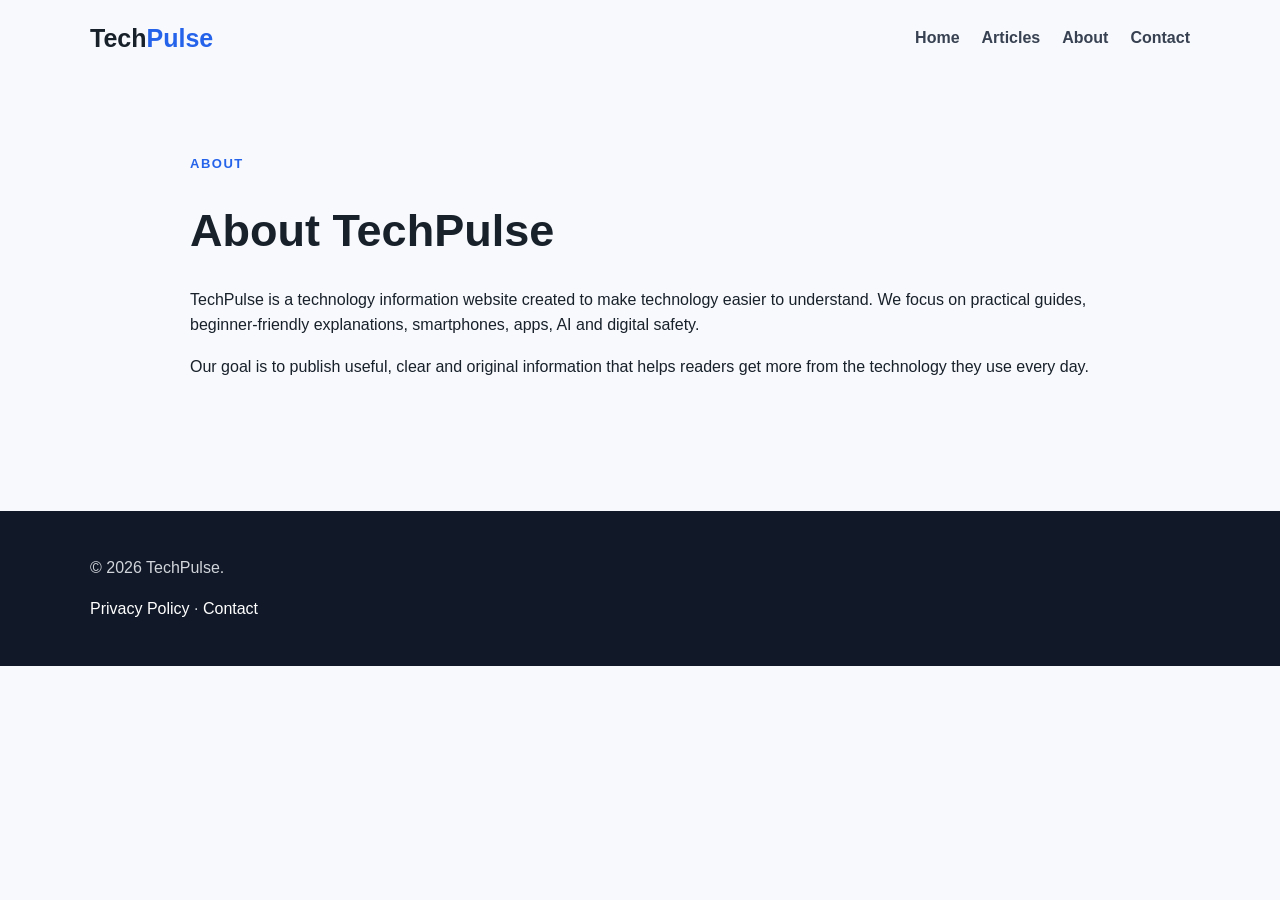
==== about.html @ c0c33f80 "Add files via upload" ====
<!DOCTYPE html>
<html lang="en"><head><meta charset="UTF-8"><meta name="viewport" content="width=device-width, initial-scale=1.0"><title>About | TechPulse</title><link rel="stylesheet" href="style.css"></head>
<body><header><div class="container nav"><a class="logo" href="index.html">Tech<span>Pulse</span></a><nav><a href="index.html">Home</a><a href="articles.html">Articles</a><a href="about.html">About</a><a href="contact.html">Contact</a></nav></div></header>
<main class="container page"><p class="tag">ABOUT</p><h1>About TechPulse</h1><p>TechPulse is a technology information website created to make technology easier to understand. We focus on practical guides, beginner-friendly explanations, smartphones, apps, AI and digital safety.</p><p>Our goal is to publish useful, clear and original information that helps readers get more from the technology they use every day.</p></main>
<footer><div class="container"><p>© 2026 TechPulse.</p><p><a href="privacy.html">Privacy Policy</a> · <a href="contact.html">Contact</a></p></div></footer></body></html>
---- style.css ----
*{box-sizing:border-box}body{margin:0;font-family:Arial,sans-serif;color:#18202a;background:#f7f9fc;line-height:1.6}.container{width:min(1100px,92%);margin:auto}.nav{display:flex;justify-content:space-between;align-items:center;padding:18px 0}.logo{font-size:25px;font-weight:800;color:#18202a;text-decoration:none}.logo span{color:#2563eb}nav{display:flex;gap:22px}nav a{color:#374151;text-decoration:none;font-weight:600}.hero{padding:95px 0;background:linear-gradient(135deg,#eef4ff,#fff)}.tag{font-size:13px;font-weight:800;letter-spacing:1.5px;color:#2563eb}.hero h1{max-width:700px;font-size:clamp(40px,7vw,70px);line-height:1.05;margin:12px 0}.lead{max-width:650px;font-size:20px;color:#5b6472}.button{display:inline-block;background:#2563eb;color:white;padding:13px 22px;border-radius:8px;text-decoration:none;font-weight:700;margin-top:15px}.section{padding:55px 0}.grid{display:grid;grid-template-columns:repeat(3,1fr);gap:22px}.card,.post{background:white;border:1px solid #e5e9f0;border-radius:14px;padding:25px;box-shadow:0 5px 20px rgba(20,30,50,.04)}.icon{font-size:34px}.card h3{font-size:21px}.card a,.post a,.email{color:#2563eb;font-weight:700}.newsletter{padding-top:10px}.page{padding:65px 0;max-width:900px}.page h1{font-size:45px;line-height:1.15}.post{margin:25px 0}.post h2{margin-top:0}footer{margin-top:50px;padding:28px 0;background:#111827;color:#d1d5db}footer a{color:#fff;text-decoration:none}@media(max-width:700px){.nav{align-items:flex-start;gap:15px;flex-direction:column}nav{gap:13px;flex-wrap:wrap}.hero{padding:65px 0}.grid{grid-template-columns:1fr}.page h1{font-size:36px}}
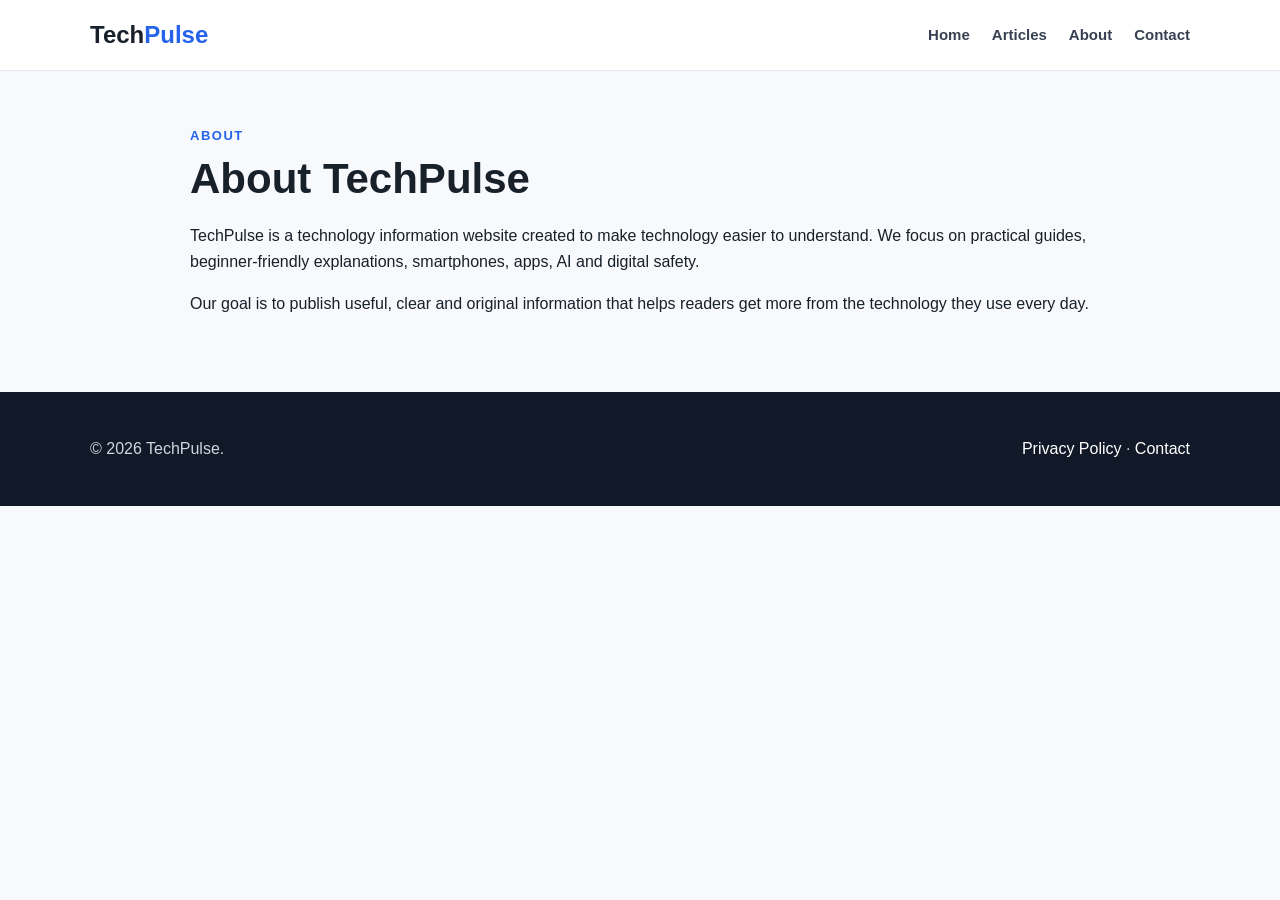
==== commit db998516: "Update about.html" ====
--- a/about.html
+++ b/about.html
@@ -1,5 +1,60 @@
 <!DOCTYPE html>
-<html lang="en"><head><meta charset="UTF-8"><meta name="viewport" content="width=device-width, initial-scale=1.0"><title>About | TechPulse</title><link rel="stylesheet" href="style.css"></head>
-<body><header><div class="container nav"><a class="logo" href="index.html">Tech<span>Pulse</span></a><nav><a href="index.html">Home</a><a href="articles.html">Articles</a><a href="about.html">About</a><a href="contact.html">Contact</a></nav></div></header>
-<main class="container page"><p class="tag">ABOUT</p><h1>About TechPulse</h1><p>TechPulse is a technology information website created to make technology easier to understand. We focus on practical guides, beginner-friendly explanations, smartphones, apps, AI and digital safety.</p><p>Our goal is to publish useful, clear and original information that helps readers get more from the technology they use every day.</p></main>
-<footer><div class="container"><p>© 2026 TechPulse.</p><p><a href="privacy.html">Privacy Policy</a> · <a href="contact.html">Contact</a></p></div></footer></body></html>+<html lang="en">
+<head>
+  <meta charset="UTF-8">
+  <meta name="viewport" content="width=device-width, initial-scale=1.0">
+  <title>About | TechPulse</title>
+  <link rel="stylesheet" href="style.css">
+</head>
+<body>
+<header>
+  <div class="container nav">
+    <a class="logo" href="index.html">Tech<span>Pulse</span></a>
+    <button class="menu-toggle" aria-label="Toggle menu" aria-expanded="false">
+      <span></span>
+      <span></span>
+      <span></span>
+    </button>
+    <nav id="main-nav">
+      <a href="index.html">Home</a>
+      <a href="articles.html">Articles</a>
+      <a href="about.html">About</a>
+      <a href="contact.html">Contact</a>
+    </nav>
+  </div>
+</header>
+
+<main class="container page">
+  <p class="tag">ABOUT</p>
+  <h1>About TechPulse</h1>
+  <p>TechPulse is a technology information website created to make technology easier to understand. We focus on practical guides, beginner-friendly explanations, smartphones, apps, AI and digital safety.</p>
+  <p>Our goal is to publish useful, clear and original information that helps readers get more from the technology they use every day.</p>
+</main>
+
+<footer>
+  <div class="container">
+    <p>© 2026 TechPulse.</p>
+    <p><a href="privacy.html">Privacy Policy</a> · <a href="contact.html">Contact</a></p>
+  </div>
+</footer>
+
+<script>
+  const toggle = document.querySelector('.menu-toggle');
+  const nav = document.getElementById('main-nav');
+
+  toggle.addEventListener('click', () => {
+    const isOpen = nav.classList.toggle('open');
+    toggle.classList.toggle('active');
+    toggle.setAttribute('aria-expanded', isOpen);
+  });
+
+  nav.querySelectorAll('a').forEach(link => {
+    link.addEventListener('click', () => {
+      nav.classList.remove('open');
+      toggle.classList.remove('active');
+      toggle.setAttribute('aria-expanded', 'false');
+    });
+  });
+</script>
+</body>
+</html>
--- a/style.css
+++ b/style.css
@@ -1 +1,414 @@
-*{box-sizing:border-box}body{margin:0;font-family:Arial,sans-serif;color:#18202a;background:#f7f9fc;line-height:1.6}.container{width:min(1100px,92%);margin:auto}.nav{display:flex;justify-content:space-between;align-items:center;padding:18px 0}.logo{font-size:25px;font-weight:800;color:#18202a;text-decoration:none}.logo span{color:#2563eb}nav{display:flex;gap:22px}nav a{color:#374151;text-decoration:none;font-weight:600}.hero{padding:95px 0;background:linear-gradient(135deg,#eef4ff,#fff)}.tag{font-size:13px;font-weight:800;letter-spacing:1.5px;color:#2563eb}.hero h1{max-width:700px;font-size:clamp(40px,7vw,70px);line-height:1.05;margin:12px 0}.lead{max-width:650px;font-size:20px;color:#5b6472}.button{display:inline-block;background:#2563eb;color:white;padding:13px 22px;border-radius:8px;text-decoration:none;font-weight:700;margin-top:15px}.section{padding:55px 0}.grid{display:grid;grid-template-columns:repeat(3,1fr);gap:22px}.card,.post{background:white;border:1px solid #e5e9f0;border-radius:14px;padding:25px;box-shadow:0 5px 20px rgba(20,30,50,.04)}.icon{font-size:34px}.card h3{font-size:21px}.card a,.post a,.email{color:#2563eb;font-weight:700}.newsletter{padding-top:10px}.page{padding:65px 0;max-width:900px}.page h1{font-size:45px;line-height:1.15}.post{margin:25px 0}.post h2{margin-top:0}footer{margin-top:50px;padding:28px 0;background:#111827;color:#d1d5db}footer a{color:#fff;text-decoration:none}@media(max-width:700px){.nav{align-items:flex-start;gap:15px;flex-direction:column}nav{gap:13px;flex-wrap:wrap}.hero{padding:65px 0}.grid{grid-template-columns:1fr}.page h1{font-size:36px}}+* {
+  box-sizing: border-box;
+}
+
+body {
+  margin: 0;
+  font-family: Arial, Helvetica, sans-serif;
+  color: #18202a;
+  background: #f7f9fc;
+  line-height: 1.6;
+}
+
+.container {
+  width: min(1100px, 92%);
+  margin: auto;
+}
+
+/* Header & Nav */
+header {
+  background: #fff;
+  border-bottom: 1px solid #e5e9f0;
+  position: sticky;
+  top: 0;
+  z-index: 100;
+}
+
+.nav {
+  display: flex;
+  justify-content: space-between;
+  align-items: center;
+  padding: 16px 0;
+}
+
+.logo {
+  font-size: 24px;
+  font-weight: 800;
+  color: #18202a;
+  text-decoration: none;
+}
+
+.logo span {
+  color: #2563eb;
+}
+
+nav {
+  display: flex;
+  gap: 22px;
+  align-items: center;
+}
+
+nav a {
+  color: #374151;
+  text-decoration: none;
+  font-weight: 600;
+  font-size: 15px;
+}
+
+nav a:hover {
+  color: #2563eb;
+}
+
+/* Hamburger */
+.menu-toggle {
+  display: none;
+  background: none;
+  border: none;
+  cursor: pointer;
+  padding: 8px;
+  flex-direction: column;
+  gap: 5px;
+}
+
+.menu-toggle span {
+  display: block;
+  width: 24px;
+  height: 2px;
+  background: #18202a;
+  border-radius: 2px;
+  transition: 0.25s;
+}
+
+.menu-toggle.active span:nth-child(1) {
+  transform: translateY(7px) rotate(45deg);
+}
+
+.menu-toggle.active span:nth-child(2) {
+  opacity: 0;
+}
+
+.menu-toggle.active span:nth-child(3) {
+  transform: translateY(-7px) rotate(-45deg);
+}
+
+/* Hero */
+.hero {
+  padding: 90px 0;
+  background: linear-gradient(135deg, #eef4ff, #fff);
+}
+
+.tag {
+  font-size: 13px;
+  font-weight: 800;
+  letter-spacing: 1.5px;
+  color: #2563eb;
+  margin: 0 0 8px;
+}
+
+.hero h1 {
+  max-width: 700px;
+  font-size: clamp(36px, 6vw, 64px);
+  line-height: 1.1;
+  margin: 12px 0;
+}
+
+.lead {
+  max-width: 620px;
+  font-size: 19px;
+  color: #5b6472;
+  margin-bottom: 8px;
+}
+
+.button {
+  display: inline-block;
+  background: #2563eb;
+  color: white;
+  padding: 13px 24px;
+  border-radius: 8px;
+  text-decoration: none;
+  font-weight: 700;
+  margin-top: 18px;
+  transition: background 0.2s;
+}
+
+.button:hover {
+  background: #1d4ed8;
+}
+
+/* Sections */
+.section {
+  padding: 55px 0;
+}
+
+.section h2 {
+  margin-top: 0;
+  margin-bottom: 24px;
+  font-size: 28px;
+}
+
+.grid {
+  display: grid;
+  grid-template-columns: repeat(3, 1fr);
+  gap: 22px;
+}
+
+/* Cards */
+.card,
+.post {
+  background: white;
+  border: 1px solid #e5e9f0;
+  border-radius: 14px;
+  padding: 26px;
+  box-shadow: 0 5px 20px rgba(20, 30, 50, 0.04);
+}
+
+.icon {
+  font-size: 34px;
+  margin-bottom: 8px;
+}
+
+.card h3 {
+  font-size: 20px;
+  margin: 8px 0 10px;
+}
+
+.card p {
+  color: #4b5563;
+  margin-bottom: 14px;
+}
+
+.card a,
+.post a,
+.email {
+  color: #2563eb;
+  font-weight: 700;
+  text-decoration: none;
+}
+
+.card a:hover,
+.post a:hover {
+  text-decoration: underline;
+}
+
+/* Articles list on homepage */
+.articles-list {
+  padding: 40px 0 20px;
+}
+
+.articles-list h2 {
+  margin-bottom: 24px;
+}
+
+.articles-list .card {
+  margin-bottom: 20px;
+}
+
+.articles-list .card h2 {
+  font-size: 22px;
+  margin-top: 0;
+  margin-bottom: 14px;
+}
+
+/* Free guide */
+.free-guide {
+  max-width: 800px;
+  margin: 30px auto 50px;
+  padding: 36px 30px;
+  text-align: center;
+  border-radius: 16px;
+  background: #f5f7ff;
+  box-shadow: 0 4px 18px rgba(0, 0, 0, 0.07);
+}
+
+.free-guide h2 {
+  margin: 0 0 8px;
+}
+
+.free-guide h3 {
+  margin: 0 0 14px;
+  font-size: 18px;
+  font-weight: 600;
+}
+
+.free-guide p {
+  line-height: 1.6;
+  margin-bottom: 24px;
+  color: #4b5563;
+}
+
+.download-button {
+  display: inline-block;
+  padding: 14px 26px;
+  background: #2563eb;
+  color: white;
+  text-decoration: none;
+  border-radius: 8px;
+  font-weight: 700;
+  transition: background 0.2s;
+}
+
+.download-button:hover {
+  background: #1d4ed8;
+}
+
+/* Newsletter */
+.newsletter {
+  padding-top: 10px;
+  padding-bottom: 50px;
+  text-align: center;
+}
+
+/* Page (About, Contact, Articles) */
+.page {
+  padding: 55px 0 40px;
+  max-width: 900px;
+}
+
+.page h1 {
+  font-size: 42px;
+  line-height: 1.15;
+  margin: 8px 0 20px;
+}
+
+.post {
+  margin: 28px 0;
+}
+
+.post h2 {
+  margin-top: 0;
+  font-size: 24px;
+}
+
+.post ol {
+  padding-left: 22px;
+}
+
+.post li {
+  margin-bottom: 8px;
+}
+
+/* Tech images on contact */
+.tech-images {
+  padding: 20px 15px 50px;
+  max-width: 1100px;
+  margin: 0 auto;
+}
+
+.tech-images h2 {
+  text-align: center;
+  margin-bottom: 28px;
+}
+
+.image-grid {
+  display: grid;
+  grid-template-columns: repeat(auto-fit, minmax(260px, 1fr));
+  gap: 22px;
+}
+
+.tech-card {
+  background: #fff;
+  border-radius: 12px;
+  overflow: hidden;
+  box-shadow: 0 3px 14px rgba(0, 0, 0, 0.1);
+}
+
+.tech-card img {
+  width: 100%;
+  height: 190px;
+  object-fit: cover;
+  display: block;
+}
+
+.tech-card h3 {
+  padding: 14px 18px 6px;
+  margin: 0;
+  font-size: 18px;
+}
+
+.tech-card p {
+  padding: 0 18px 18px;
+  margin: 0;
+  color: #555;
+  font-size: 15px;
+}
+
+/* Footer */
+footer {
+  margin-top: 20px;
+  padding: 28px 0;
+  background: #111827;
+  color: #d1d5db;
+}
+
+footer a {
+  color: #fff;
+  text-decoration: none;
+}
+
+footer a:hover {
+  text-decoration: underline;
+}
+
+footer .container {
+  display: flex;
+  flex-wrap: wrap;
+  justify-content: space-between;
+  gap: 12px;
+  align-items: center;
+}
+
+/* Mobile */
+@media (max-width: 768px) {
+  .menu-toggle {
+    display: flex;
+  }
+
+  nav {
+    display: none;
+    position: absolute;
+    top: 100%;
+    left: 0;
+    right: 0;
+    background: #fff;
+    flex-direction: column;
+    padding: 16px 4%;
+    border-bottom: 1px solid #e5e9f0;
+    gap: 0;
+    box-shadow: 0 8px 20px rgba(0, 0, 0, 0.06);
+  }
+
+  nav.open {
+    display: flex;
+  }
+
+  nav a {
+    padding: 14px 0;
+    border-bottom: 1px solid #f0f2f5;
+    width: 100%;
+  }
+
+  nav a:last-child {
+    border-bottom: none;
+  }
+
+  .hero {
+    padding: 60px 0;
+  }
+
+  .grid {
+    grid-template-columns: 1fr;
+  }
+
+  .page h1 {
+    font-size: 32px;
+  }
+
+  .articles-list .card h2 {
+    font-size: 19px;
+  }
+
+  footer .container {
+    flex-direction: column;
+    text-align: center;
+  }
+}
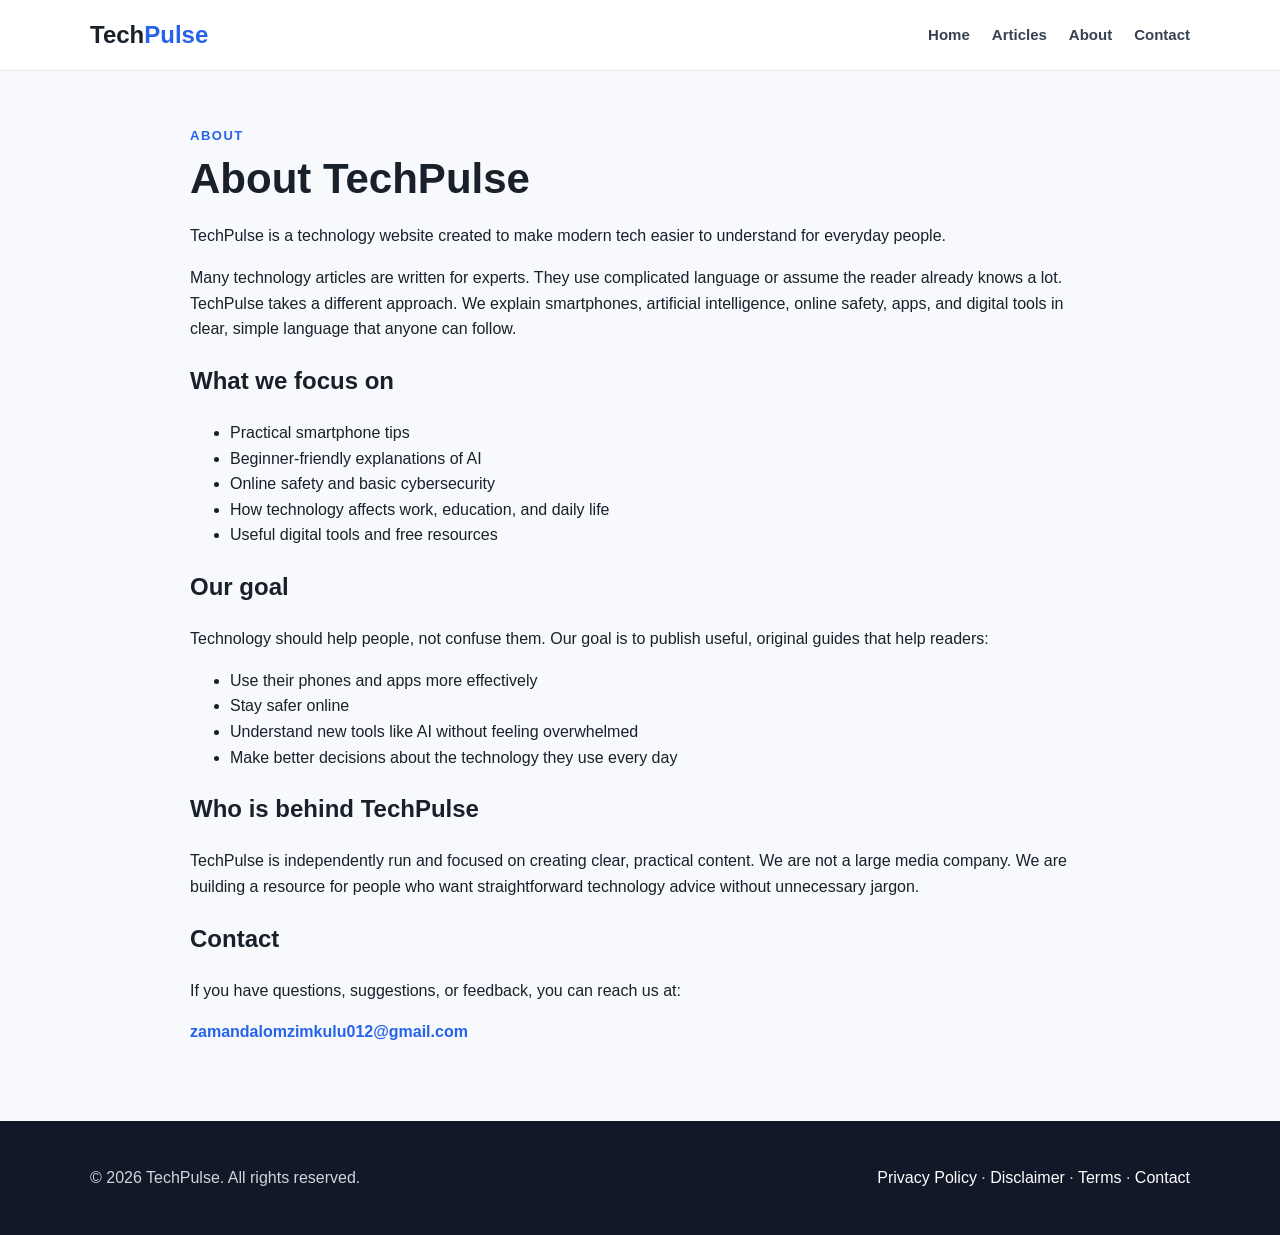
==== commit f53f1d71: "Update about.html" ====
--- a/about.html
+++ b/about.html
@@ -4,6 +4,7 @@
   <meta charset="UTF-8">
   <meta name="viewport" content="width=device-width, initial-scale=1.0">
   <title>About | TechPulse</title>
+  <meta name="description" content="Learn about TechPulse – simple technology guides for everyday people.">
   <link rel="stylesheet" href="style.css">
 </head>
 <body>
@@ -11,9 +12,7 @@
   <div class="container nav">
     <a class="logo" href="index.html">Tech<span>Pulse</span></a>
     <button class="menu-toggle" aria-label="Toggle menu" aria-expanded="false">
-      <span></span>
-      <span></span>
-      <span></span>
+      <span></span><span></span><span></span>
     </button>
     <nav id="main-nav">
       <a href="index.html">Home</a>
@@ -27,34 +26,66 @@
 <main class="container page">
   <p class="tag">ABOUT</p>
   <h1>About TechPulse</h1>
-  <p>TechPulse is a technology information website created to make technology easier to understand. We focus on practical guides, beginner-friendly explanations, smartphones, apps, AI and digital safety.</p>
-  <p>Our goal is to publish useful, clear and original information that helps readers get more from the technology they use every day.</p>
+
+  <p>TechPulse is a technology website created to make modern tech easier to understand for everyday people.</p>
+
+  <p>Many technology articles are written for experts. They use complicated language or assume the reader already knows a lot. TechPulse takes a different approach. We explain smartphones, artificial intelligence, online safety, apps, and digital tools in clear, simple language that anyone can follow.</p>
+
+  <h2>What we focus on</h2>
+  <ul>
+    <li>Practical smartphone tips</li>
+    <li>Beginner-friendly explanations of AI</li>
+    <li>Online safety and basic cybersecurity</li>
+    <li>How technology affects work, education, and daily life</li>
+    <li>Useful digital tools and free resources</li>
+  </ul>
+
+  <h2>Our goal</h2>
+  <p>Technology should help people, not confuse them. Our goal is to publish useful, original guides that help readers:</p>
+  <ul>
+    <li>Use their phones and apps more effectively</li>
+    <li>Stay safer online</li>
+    <li>Understand new tools like AI without feeling overwhelmed</li>
+    <li>Make better decisions about the technology they use every day</li>
+  </ul>
+
+  <h2>Who is behind TechPulse</h2>
+  <p>TechPulse is independently run and focused on creating clear, practical content. We are not a large media company. We are building a resource for people who want straightforward technology advice without unnecessary jargon.</p>
+
+  <h2>Contact</h2>
+  <p>If you have questions, suggestions, or feedback, you can reach us at:</p>
+  <p><a class="email" href="mailto:zamandalomzimkulu012@gmail.com">zamandalomzimkulu012@gmail.com</a></p>
 </main>
 
 <footer>
   <div class="container">
-    <p>© 2026 TechPulse.</p>
-    <p><a href="privacy.html">Privacy Policy</a> · <a href="contact.html">Contact</a></p>
+    <p>© 2026 TechPulse. All rights reserved.</p>
+    <p>
+      <a href="privacy.html">Privacy Policy</a> · 
+      <a href="disclaimer.html">Disclaimer</a> · 
+      <a href="terms.html">Terms</a> · 
+      <a href="contact.html">Contact</a>
+    </p>
   </div>
 </footer>
 
 <script>
   const toggle = document.querySelector('.menu-toggle');
   const nav = document.getElementById('main-nav');
-
-  toggle.addEventListener('click', () => {
-    const isOpen = nav.classList.toggle('open');
-    toggle.classList.toggle('active');
-    toggle.setAttribute('aria-expanded', isOpen);
-  });
-
-  nav.querySelectorAll('a').forEach(link => {
-    link.addEventListener('click', () => {
-      nav.classList.remove('open');
-      toggle.classList.remove('active');
-      toggle.setAttribute('aria-expanded', 'false');
+  if (toggle && nav) {
+    toggle.addEventListener('click', () => {
+      const isOpen = nav.classList.toggle('open');
+      toggle.classList.toggle('active');
+      toggle.setAttribute('aria-expanded', isOpen);
     });
-  });
+    nav.querySelectorAll('a').forEach(link => {
+      link.addEventListener('click', () => {
+        nav.classList.remove('open');
+        toggle.classList.remove('active');
+        toggle.setAttribute('aria-expanded', 'false');
+      });
+    });
+  }
 </script>
 </body>
 </html>
